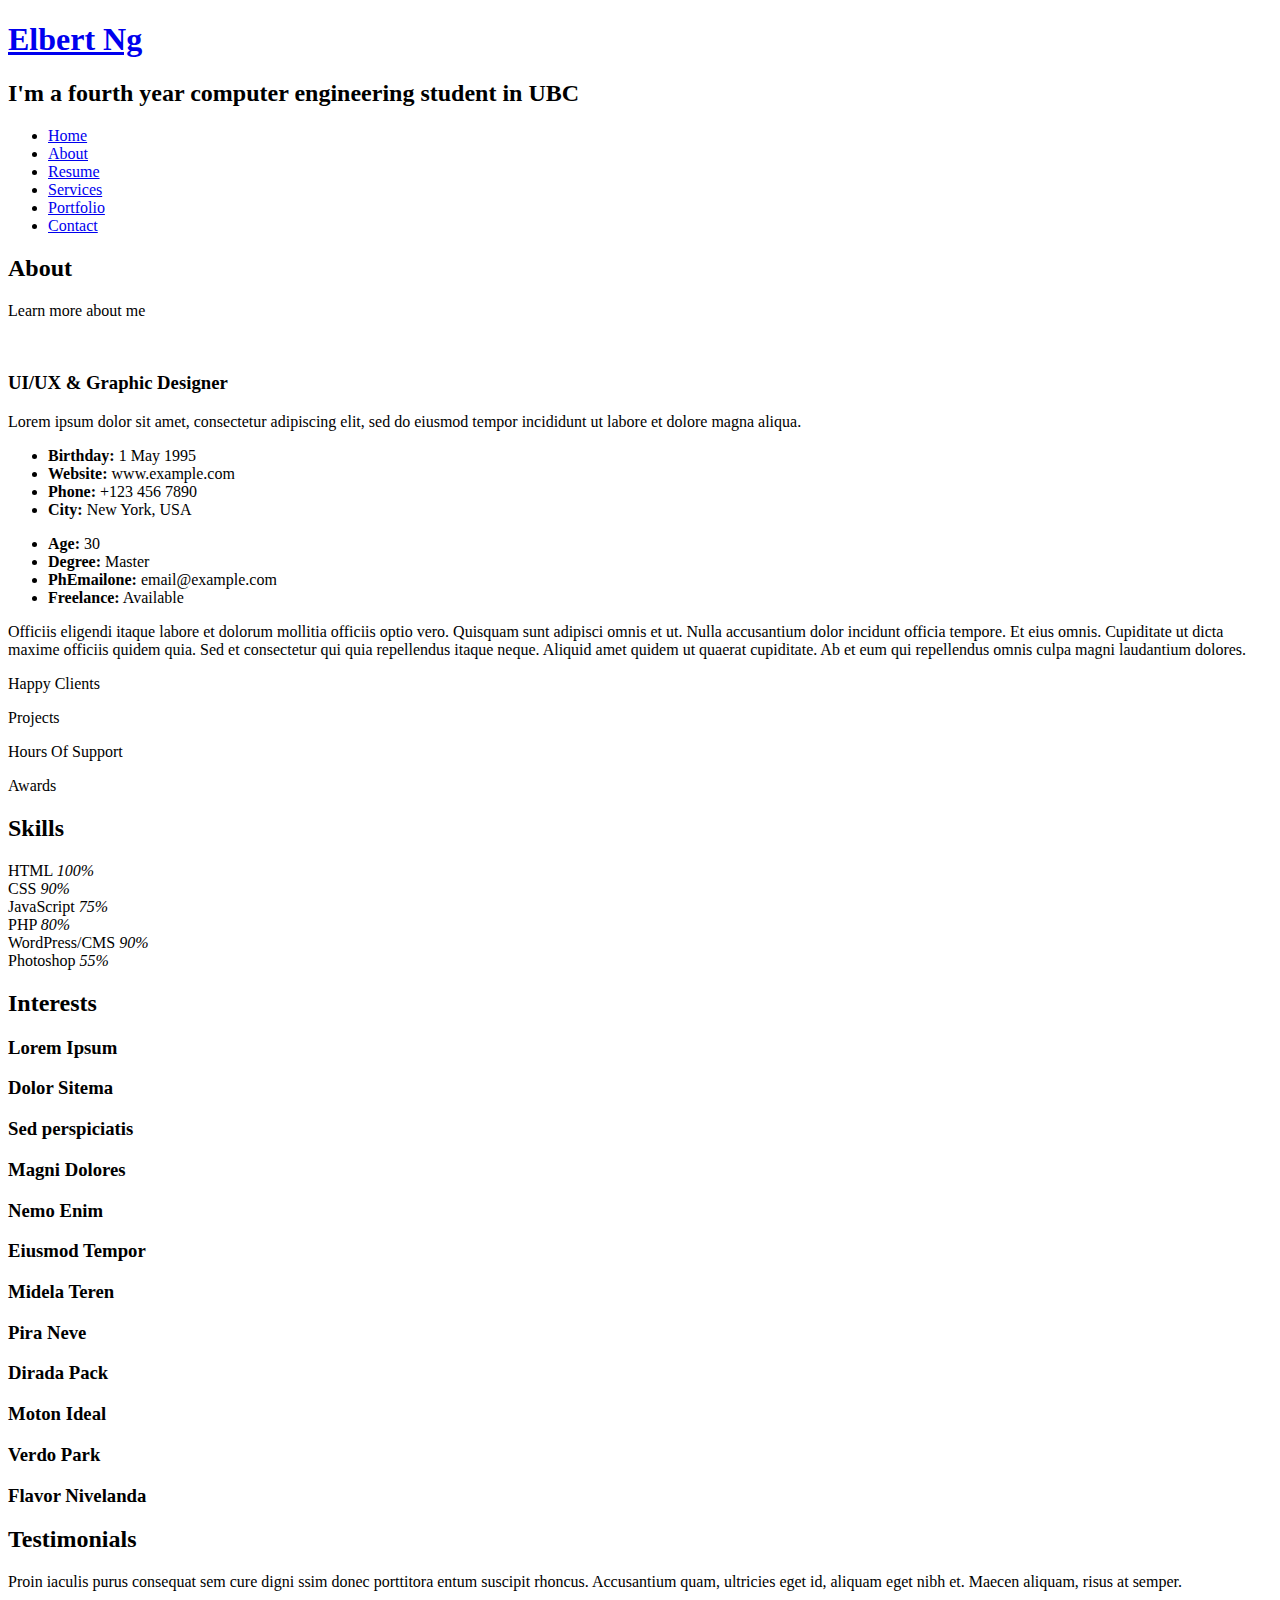
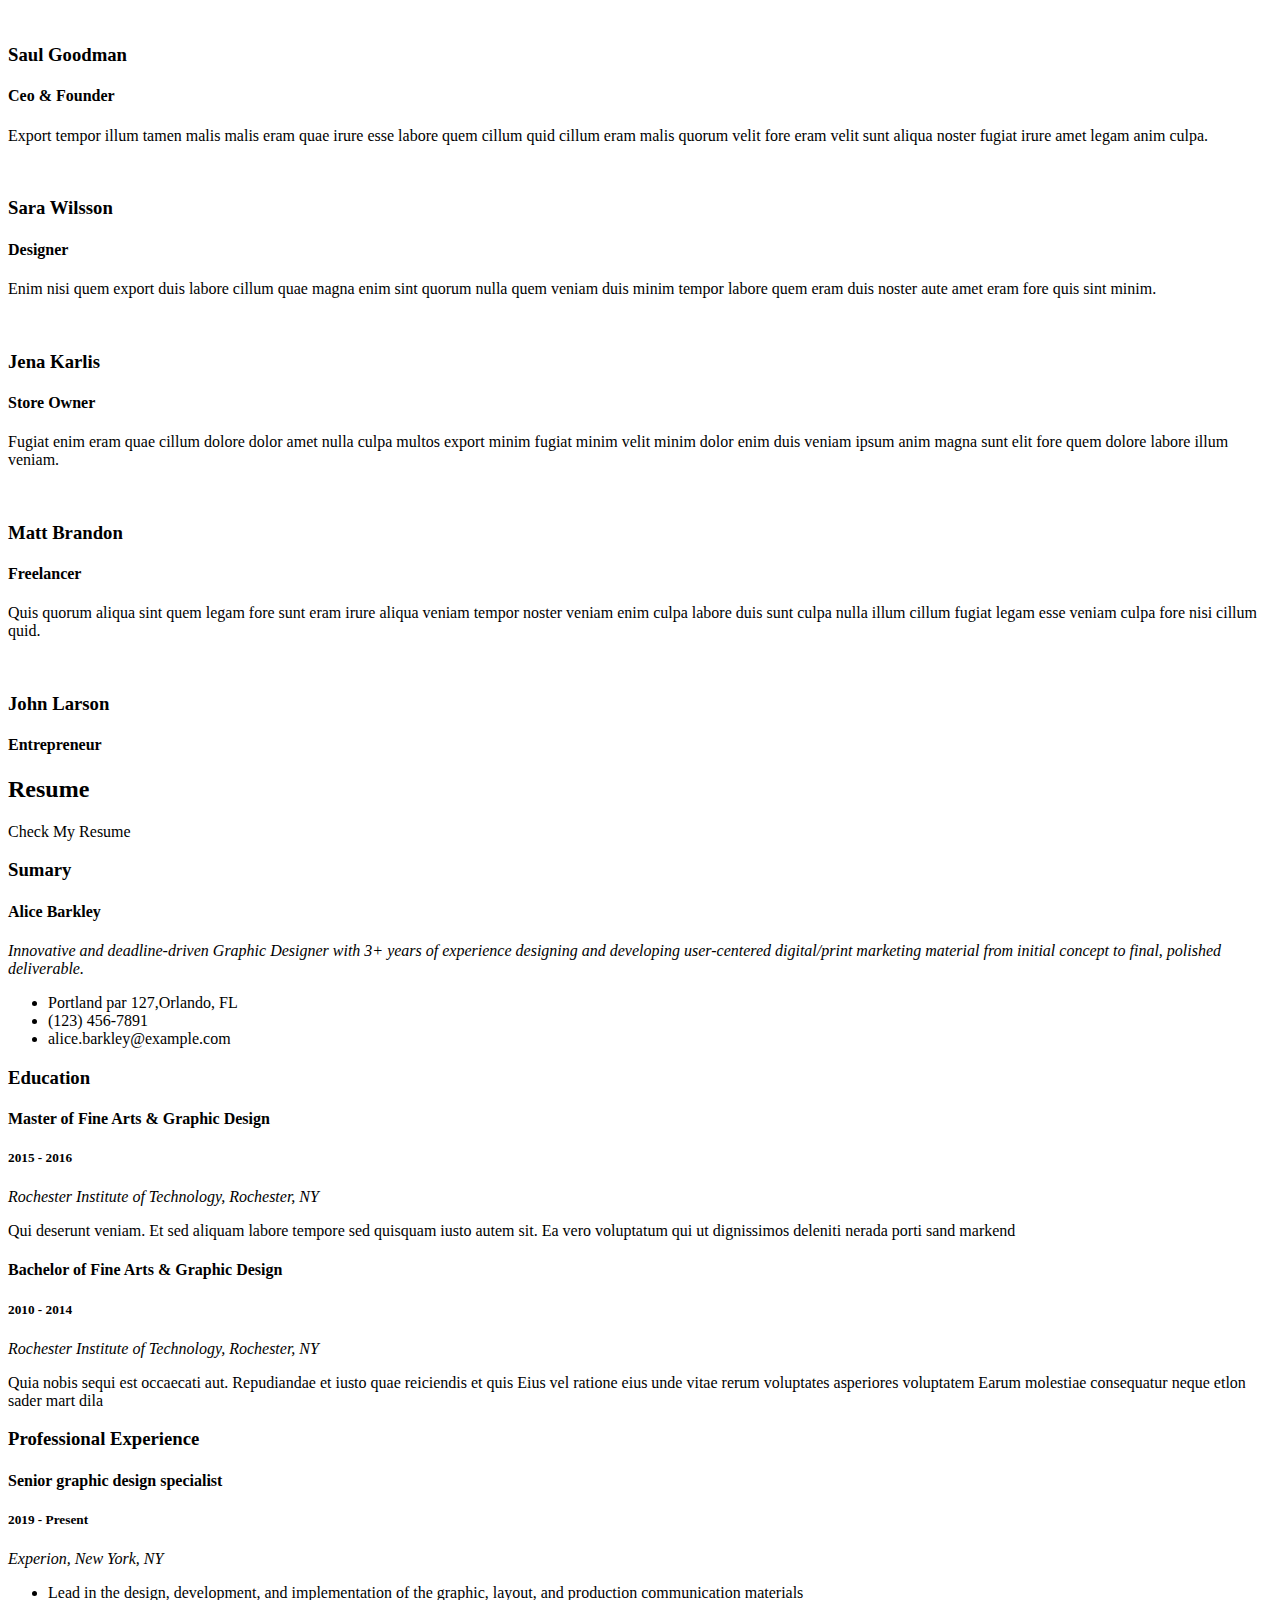
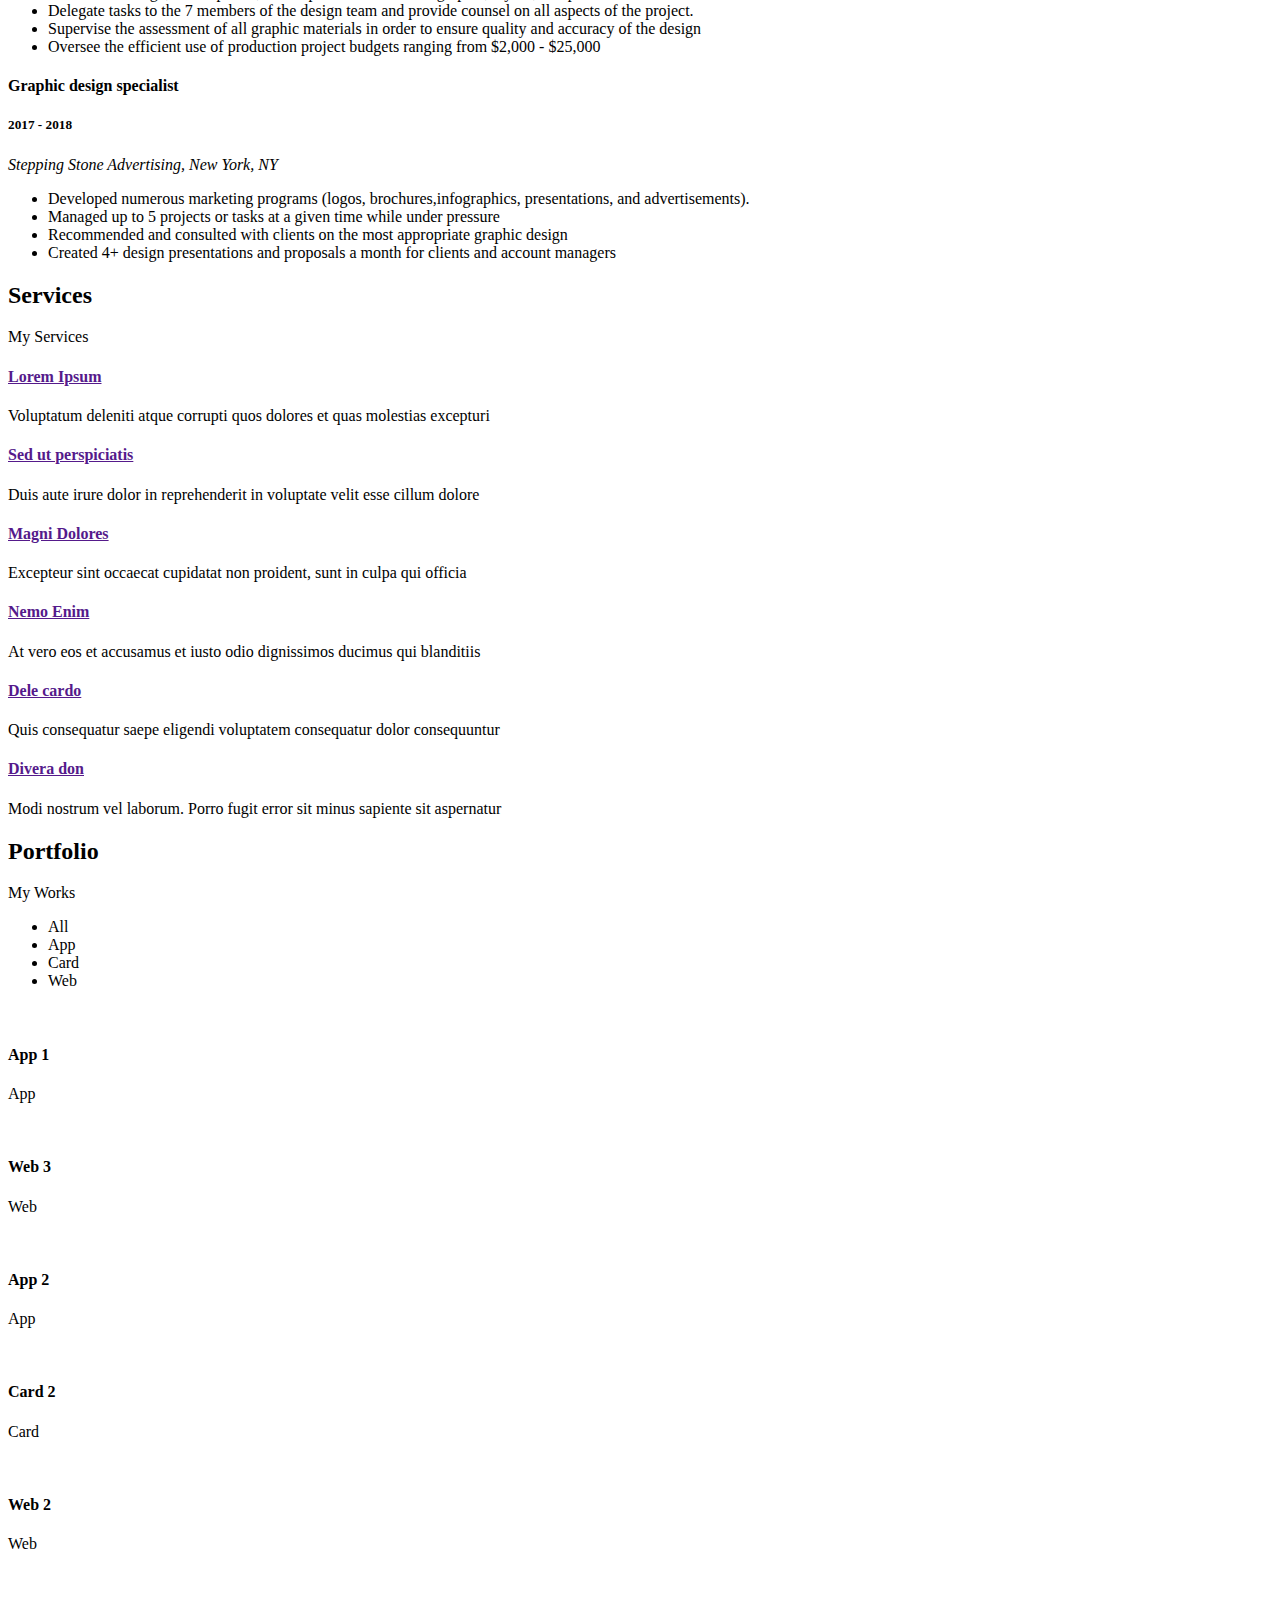
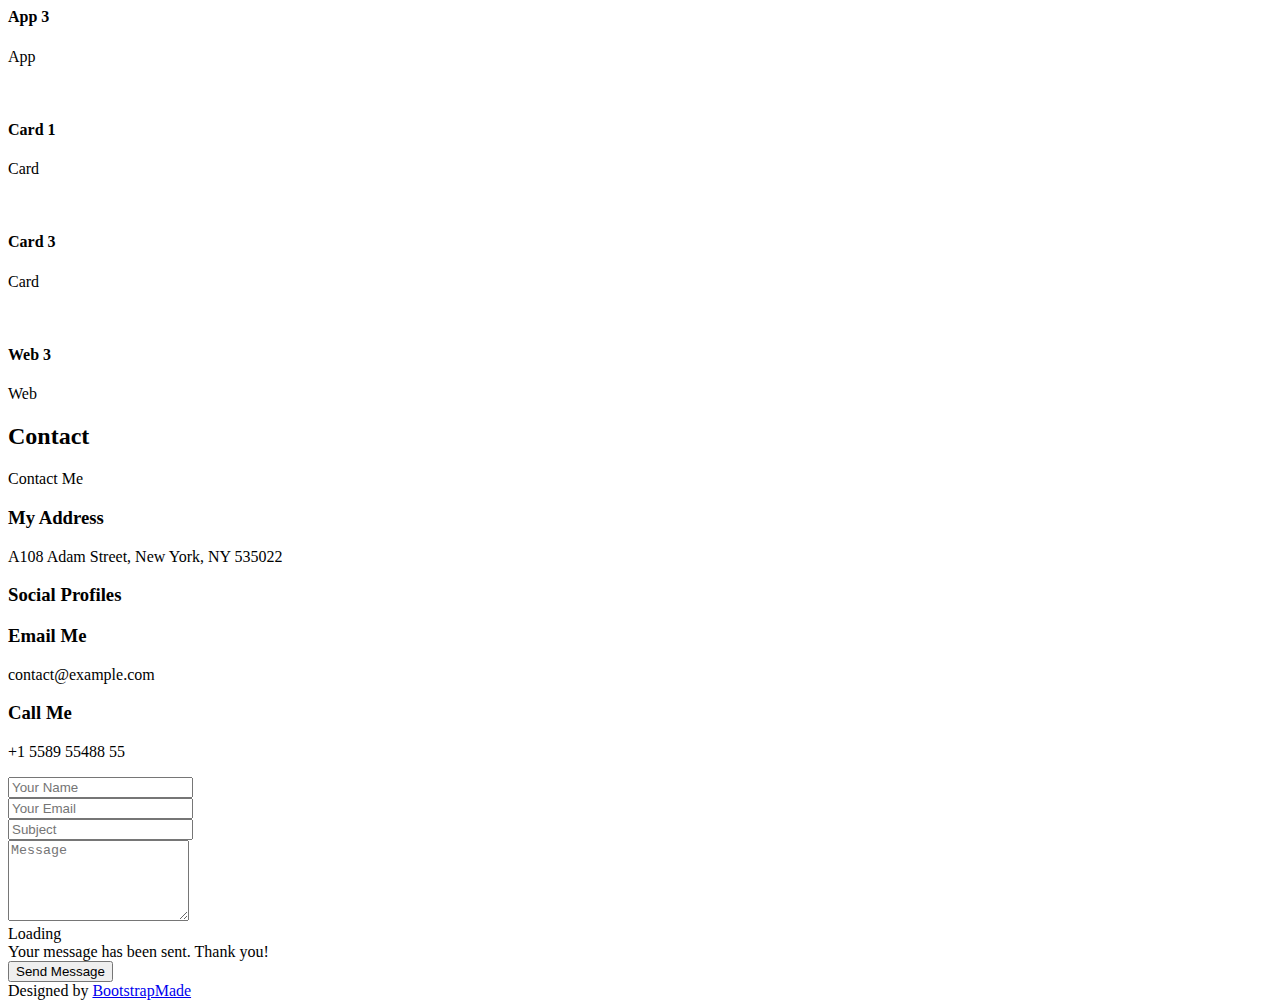
==== Personal/index.html @ 242219f4 "initialize" ====
<!DOCTYPE html>
<html lang="en">

<head>
  <meta charset="utf-8">
  <meta content="width=device-width, initial-scale=1.0" name="viewport">

  <title>Personal Bootstrap Template</title>
  <meta content="" name="description">
  <meta content="" name="keywords">

  <!-- Favicons -->
  <link href="assets/img/favicon.png" rel="icon">
  <link href="assets/img/apple-touch-icon.png" rel="apple-touch-icon">

  <!-- Google Fonts -->
  <link href="https://fonts.googleapis.com/css?family=Open+Sans:300,300i,400,400i,600,600i,700,700i|Raleway:300,300i,400,400i,500,500i,600,600i,700,700i|Poppins:300,300i,400,400i,500,500i,600,600i,700,700i" rel="stylesheet">

  <!-- Vendor CSS Files -->
  <link href="assets/vendor/bootstrap/css/bootstrap.min.css" rel="stylesheet">
  <link href="assets/vendor/bootstrap-icons/bootstrap-icons.css" rel="stylesheet">
  <link href="assets/vendor/boxicons/css/boxicons.min.css" rel="stylesheet">
  <link href="assets/vendor/glightbox/css/glightbox.min.css" rel="stylesheet">
  <link href="assets/vendor/remixicon/remixicon.css" rel="stylesheet">
  <link href="assets/vendor/swiper/swiper-bundle.min.css" rel="stylesheet">

  <!-- Template Main CSS File -->
  <link href="assets/css/style.css" rel="stylesheet">

  <!-- =======================================================
  * Template Name: Personal - v4.9.0
  * Template URL: https://bootstrapmade.com/personal-free-resume-bootstrap-template/
  * Author: BootstrapMade.com
  * License: https://bootstrapmade.com/license/
  ======================================================== -->
</head>

<body>

  <!-- ======= Header ======= -->
  <header id="header">
    <div class="container">

      <h1><a href="index.html">Elbert Ng</a></h1>
      <!-- Uncomment below if you prefer to use an image logo -->
      <!-- <a href="index.html" class="mr-auto"><img src="assets/img/logo.png" alt="" class="img-fluid"></a> -->
      <h2>I'm a fourth year <span>computer engineering</span> student in UBC</h2>

      <nav id="navbar" class="navbar">
        <ul>
          <li><a class="nav-link active" href="#header">Home</a></li>
          <li><a class="nav-link" href="#about">About</a></li>
          <li><a class="nav-link" href="#resume">Resume</a></li>
          <li><a class="nav-link" href="#services">Services</a></li>
          <li><a class="nav-link" href="#portfolio">Portfolio</a></li>
          <li><a class="nav-link" href="#contact">Contact</a></li>
        </ul>
        <i class="bi bi-list mobile-nav-toggle"></i>
      </nav><!-- .navbar -->

      <div class="social-links">
        <a href="#" class="twitter"><i class="bi bi-twitter"></i></a>
        <a href="#" class="facebook"><i class="bi bi-facebook"></i></a>
        <a href="#" class="instagram"><i class="bi bi-instagram"></i></a>
        <a href="#" class="linkedin"><i class="bi bi-linkedin"></i></a>
      </div>

    </div>
  </header><!-- End Header -->

  <!-- ======= About Section ======= -->
  <section id="about" class="about">

    <!-- ======= About Me ======= -->
    <div class="about-me container">

      <div class="section-title">
        <h2>About</h2>
        <p>Learn more about me</p>
      </div>

      <div class="row">
        <div class="col-lg-4" data-aos="fade-right">
          <img src="assets/img/me.jpg" class="img-fluid" alt="">
        </div>
        <div class="col-lg-8 pt-4 pt-lg-0 content" data-aos="fade-left">
          <h3>UI/UX &amp; Graphic Designer</h3>
          <p class="fst-italic">
            Lorem ipsum dolor sit amet, consectetur adipiscing elit, sed do eiusmod tempor incididunt ut labore et dolore
            magna aliqua.
          </p>
          <div class="row">
            <div class="col-lg-6">
              <ul>
                <li><i class="bi bi-chevron-right"></i> <strong>Birthday:</strong> <span>1 May 1995</span></li>
                <li><i class="bi bi-chevron-right"></i> <strong>Website:</strong> <span>www.example.com</span></li>
                <li><i class="bi bi-chevron-right"></i> <strong>Phone:</strong> <span>+123 456 7890</span></li>
                <li><i class="bi bi-chevron-right"></i> <strong>City:</strong> <span>New York, USA</span></li>
              </ul>
            </div>
            <div class="col-lg-6">
              <ul>
                <li><i class="bi bi-chevron-right"></i> <strong>Age:</strong> <span>30</span></li>
                <li><i class="bi bi-chevron-right"></i> <strong>Degree:</strong> <span>Master</span></li>
                <li><i class="bi bi-chevron-right"></i> <strong>PhEmailone:</strong> <span>email@example.com</span></li>
                <li><i class="bi bi-chevron-right"></i> <strong>Freelance:</strong> <span>Available</span></li>
              </ul>
            </div>
          </div>
          <p>
            Officiis eligendi itaque labore et dolorum mollitia officiis optio vero. Quisquam sunt adipisci omnis et ut. Nulla accusantium dolor incidunt officia tempore. Et eius omnis.
            Cupiditate ut dicta maxime officiis quidem quia. Sed et consectetur qui quia repellendus itaque neque. Aliquid amet quidem ut quaerat cupiditate. Ab et eum qui repellendus omnis culpa magni laudantium dolores.
          </p>
        </div>
      </div>

    </div><!-- End About Me -->

    <!-- ======= Counts ======= -->
    <div class="counts container">

      <div class="row">

        <div class="col-lg-3 col-md-6">
          <div class="count-box">
            <i class="bi bi-emoji-smile"></i>
            <span data-purecounter-start="0" data-purecounter-end="232" data-purecounter-duration="1" class="purecounter"></span>
            <p>Happy Clients</p>
          </div>
        </div>

        <div class="col-lg-3 col-md-6 mt-5 mt-md-0">
          <div class="count-box">
            <i class="bi bi-journal-richtext"></i>
            <span data-purecounter-start="0" data-purecounter-end="521" data-purecounter-duration="1" class="purecounter"></span>
            <p>Projects</p>
          </div>
        </div>

        <div class="col-lg-3 col-md-6 mt-5 mt-lg-0">
          <div class="count-box">
            <i class="bi bi-headset"></i>
            <span data-purecounter-start="0" data-purecounter-end="1463" data-purecounter-duration="1" class="purecounter"></span>
            <p>Hours Of Support</p>
          </div>
        </div>

        <div class="col-lg-3 col-md-6 mt-5 mt-lg-0">
          <div class="count-box">
            <i class="bi bi-award"></i>
            <span data-purecounter-start="0" data-purecounter-end="24" data-purecounter-duration="1" class="purecounter"></span>
            <p>Awards</p>
          </div>
        </div>

      </div>

    </div><!-- End Counts -->

    <!-- ======= Skills  ======= -->
    <div class="skills container">

      <div class="section-title">
        <h2>Skills</h2>
      </div>

      <div class="row skills-content">

        <div class="col-lg-6">

          <div class="progress">
            <span class="skill">HTML <i class="val">100%</i></span>
            <div class="progress-bar-wrap">
              <div class="progress-bar" role="progressbar" aria-valuenow="100" aria-valuemin="0" aria-valuemax="100"></div>
            </div>
          </div>

          <div class="progress">
            <span class="skill">CSS <i class="val">90%</i></span>
            <div class="progress-bar-wrap">
              <div class="progress-bar" role="progressbar" aria-valuenow="90" aria-valuemin="0" aria-valuemax="100"></div>
            </div>
          </div>

          <div class="progress">
            <span class="skill">JavaScript <i class="val">75%</i></span>
            <div class="progress-bar-wrap">
              <div class="progress-bar" role="progressbar" aria-valuenow="75" aria-valuemin="0" aria-valuemax="100"></div>
            </div>
          </div>

        </div>

        <div class="col-lg-6">

          <div class="progress">
            <span class="skill">PHP <i class="val">80%</i></span>
            <div class="progress-bar-wrap">
              <div class="progress-bar" role="progressbar" aria-valuenow="80" aria-valuemin="0" aria-valuemax="100"></div>
            </div>
          </div>

          <div class="progress">
            <span class="skill">WordPress/CMS <i class="val">90%</i></span>
            <div class="progress-bar-wrap">
              <div class="progress-bar" role="progressbar" aria-valuenow="90" aria-valuemin="0" aria-valuemax="100"></div>
            </div>
          </div>

          <div class="progress">
            <span class="skill">Photoshop <i class="val">55%</i></span>
            <div class="progress-bar-wrap">
              <div class="progress-bar" role="progressbar" aria-valuenow="55" aria-valuemin="0" aria-valuemax="100"></div>
            </div>
          </div>

        </div>

      </div>

    </div><!-- End Skills -->

    <!-- ======= Interests ======= -->
    <div class="interests container">

      <div class="section-title">
        <h2>Interests</h2>
      </div>

      <div class="row">
        <div class="col-lg-3 col-md-4">
          <div class="icon-box">
            <i class="ri-store-line" style="color: #ffbb2c;"></i>
            <h3>Lorem Ipsum</h3>
          </div>
        </div>
        <div class="col-lg-3 col-md-4 mt-4 mt-md-0">
          <div class="icon-box">
            <i class="ri-bar-chart-box-line" style="color: #5578ff;"></i>
            <h3>Dolor Sitema</h3>
          </div>
        </div>
        <div class="col-lg-3 col-md-4 mt-4 mt-md-0">
          <div class="icon-box">
            <i class="ri-calendar-todo-line" style="color: #e80368;"></i>
            <h3>Sed perspiciatis</h3>
          </div>
        </div>
        <div class="col-lg-3 col-md-4 mt-4 mt-lg-0">
          <div class="icon-box">
            <i class="ri-paint-brush-line" style="color: #e361ff;"></i>
            <h3>Magni Dolores</h3>
          </div>
        </div>
        <div class="col-lg-3 col-md-4 mt-4">
          <div class="icon-box">
            <i class="ri-database-2-line" style="color: #47aeff;"></i>
            <h3>Nemo Enim</h3>
          </div>
        </div>
        <div class="col-lg-3 col-md-4 mt-4">
          <div class="icon-box">
            <i class="ri-gradienter-line" style="color: #ffa76e;"></i>
            <h3>Eiusmod Tempor</h3>
          </div>
        </div>
        <div class="col-lg-3 col-md-4 mt-4">
          <div class="icon-box">
            <i class="ri-file-list-3-line" style="color: #11dbcf;"></i>
            <h3>Midela Teren</h3>
          </div>
        </div>
        <div class="col-lg-3 col-md-4 mt-4">
          <div class="icon-box">
            <i class="ri-price-tag-2-line" style="color: #4233ff;"></i>
            <h3>Pira Neve</h3>
          </div>
        </div>
        <div class="col-lg-3 col-md-4 mt-4">
          <div class="icon-box">
            <i class="ri-anchor-line" style="color: #b2904f;"></i>
            <h3>Dirada Pack</h3>
          </div>
        </div>
        <div class="col-lg-3 col-md-4 mt-4">
          <div class="icon-box">
            <i class="ri-disc-line" style="color: #b20969;"></i>
            <h3>Moton Ideal</h3>
          </div>
        </div>
        <div class="col-lg-3 col-md-4 mt-4">
          <div class="icon-box">
            <i class="ri-base-station-line" style="color: #ff5828;"></i>
            <h3>Verdo Park</h3>
          </div>
        </div>
        <div class="col-lg-3 col-md-4 mt-4">
          <div class="icon-box">
            <i class="ri-fingerprint-line" style="color: #29cc61;"></i>
            <h3>Flavor Nivelanda</h3>
          </div>
        </div>
      </div>

    </div><!-- End Interests -->

    <!-- ======= Testimonials ======= -->
    <div class="testimonials container">

      <div class="section-title">
        <h2>Testimonials</h2>
      </div>

      <div class="testimonials-slider swiper" data-aos="fade-up" data-aos-delay="100">
        <div class="swiper-wrapper">

          <div class="swiper-slide">
            <div class="testimonial-item">
              <p>
                <i class="bx bxs-quote-alt-left quote-icon-left"></i>
                Proin iaculis purus consequat sem cure digni ssim donec porttitora entum suscipit rhoncus. Accusantium quam, ultricies eget id, aliquam eget nibh et. Maecen aliquam, risus at semper.
                <i class="bx bxs-quote-alt-right quote-icon-right"></i>
              </p>
              <img src="assets/img/testimonials/testimonials-1.jpg" class="testimonial-img" alt="">
              <h3>Saul Goodman</h3>
              <h4>Ceo &amp; Founder</h4>
            </div>
          </div><!-- End testimonial item -->

          <div class="swiper-slide">
            <div class="testimonial-item">
              <p>
                <i class="bx bxs-quote-alt-left quote-icon-left"></i>
                Export tempor illum tamen malis malis eram quae irure esse labore quem cillum quid cillum eram malis quorum velit fore eram velit sunt aliqua noster fugiat irure amet legam anim culpa.
                <i class="bx bxs-quote-alt-right quote-icon-right"></i>
              </p>
              <img src="assets/img/testimonials/testimonials-2.jpg" class="testimonial-img" alt="">
              <h3>Sara Wilsson</h3>
              <h4>Designer</h4>
            </div>
          </div><!-- End testimonial item -->

          <div class="swiper-slide">
            <div class="testimonial-item">
              <p>
                <i class="bx bxs-quote-alt-left quote-icon-left"></i>
                Enim nisi quem export duis labore cillum quae magna enim sint quorum nulla quem veniam duis minim tempor labore quem eram duis noster aute amet eram fore quis sint minim.
                <i class="bx bxs-quote-alt-right quote-icon-right"></i>
              </p>
              <img src="assets/img/testimonials/testimonials-3.jpg" class="testimonial-img" alt="">
              <h3>Jena Karlis</h3>
              <h4>Store Owner</h4>
            </div>
          </div><!-- End testimonial item -->

          <div class="swiper-slide">
            <div class="testimonial-item">
              <p>
                <i class="bx bxs-quote-alt-left quote-icon-left"></i>
                Fugiat enim eram quae cillum dolore dolor amet nulla culpa multos export minim fugiat minim velit minim dolor enim duis veniam ipsum anim magna sunt elit fore quem dolore labore illum veniam.
                <i class="bx bxs-quote-alt-right quote-icon-right"></i>
              </p>
              <img src="assets/img/testimonials/testimonials-4.jpg" class="testimonial-img" alt="">
              <h3>Matt Brandon</h3>
              <h4>Freelancer</h4>
            </div>
          </div><!-- End testimonial item -->

          <div class="swiper-slide">
            <div class="testimonial-item">
              <p>
                <i class="bx bxs-quote-alt-left quote-icon-left"></i>
                Quis quorum aliqua sint quem legam fore sunt eram irure aliqua veniam tempor noster veniam enim culpa labore duis sunt culpa nulla illum cillum fugiat legam esse veniam culpa fore nisi cillum quid.
                <i class="bx bxs-quote-alt-right quote-icon-right"></i>
              </p>
              <img src="assets/img/testimonials/testimonials-5.jpg" class="testimonial-img" alt="">
              <h3>John Larson</h3>
              <h4>Entrepreneur</h4>
            </div>
          </div><!-- End testimonial item -->

        </div>
        <div class="swiper-pagination"></div>
      </div>

      <div class="owl-carousel testimonials-carousel">

      </div>

    </div><!-- End Testimonials  -->

  </section><!-- End About Section -->

  <!-- ======= Resume Section ======= -->
  <section id="resume" class="resume">
    <div class="container">

      <div class="section-title">
        <h2>Resume</h2>
        <p>Check My Resume</p>
      </div>

      <div class="row">
        <div class="col-lg-6">
          <h3 class="resume-title">Sumary</h3>
          <div class="resume-item pb-0">
            <h4>Alice Barkley</h4>
            <p><em>Innovative and deadline-driven Graphic Designer with 3+ years of experience designing and developing user-centered digital/print marketing material from initial concept to final, polished deliverable.</em></p>
            <p>
            <ul>
              <li>Portland par 127,Orlando, FL</li>
              <li>(123) 456-7891</li>
              <li>alice.barkley@example.com</li>
            </ul>
            </p>
          </div>

          <h3 class="resume-title">Education</h3>
          <div class="resume-item">
            <h4>Master of Fine Arts &amp; Graphic Design</h4>
            <h5>2015 - 2016</h5>
            <p><em>Rochester Institute of Technology, Rochester, NY</em></p>
            <p>Qui deserunt veniam. Et sed aliquam labore tempore sed quisquam iusto autem sit. Ea vero voluptatum qui ut dignissimos deleniti nerada porti sand markend</p>
          </div>
          <div class="resume-item">
            <h4>Bachelor of Fine Arts &amp; Graphic Design</h4>
            <h5>2010 - 2014</h5>
            <p><em>Rochester Institute of Technology, Rochester, NY</em></p>
            <p>Quia nobis sequi est occaecati aut. Repudiandae et iusto quae reiciendis et quis Eius vel ratione eius unde vitae rerum voluptates asperiores voluptatem Earum molestiae consequatur neque etlon sader mart dila</p>
          </div>
        </div>
        <div class="col-lg-6">
          <h3 class="resume-title">Professional Experience</h3>
          <div class="resume-item">
            <h4>Senior graphic design specialist</h4>
            <h5>2019 - Present</h5>
            <p><em>Experion, New York, NY </em></p>
            <p>
            <ul>
              <li>Lead in the design, development, and implementation of the graphic, layout, and production communication materials</li>
              <li>Delegate tasks to the 7 members of the design team and provide counsel on all aspects of the project. </li>
              <li>Supervise the assessment of all graphic materials in order to ensure quality and accuracy of the design</li>
              <li>Oversee the efficient use of production project budgets ranging from $2,000 - $25,000</li>
            </ul>
            </p>
          </div>
          <div class="resume-item">
            <h4>Graphic design specialist</h4>
            <h5>2017 - 2018</h5>
            <p><em>Stepping Stone Advertising, New York, NY</em></p>
            <p>
            <ul>
              <li>Developed numerous marketing programs (logos, brochures,infographics, presentations, and advertisements).</li>
              <li>Managed up to 5 projects or tasks at a given time while under pressure</li>
              <li>Recommended and consulted with clients on the most appropriate graphic design</li>
              <li>Created 4+ design presentations and proposals a month for clients and account managers</li>
            </ul>
            </p>
          </div>
        </div>
      </div>

    </div>
  </section><!-- End Resume Section -->

  <!-- ======= Services Section ======= -->
  <section id="services" class="services">
    <div class="container">

      <div class="section-title">
        <h2>Services</h2>
        <p>My Services</p>
      </div>

      <div class="row">
        <div class="col-lg-4 col-md-6 d-flex align-items-stretch">
          <div class="icon-box">
            <div class="icon"><i class="bx bxl-dribbble"></i></div>
            <h4><a href="">Lorem Ipsum</a></h4>
            <p>Voluptatum deleniti atque corrupti quos dolores et quas molestias excepturi</p>
          </div>
        </div>

        <div class="col-lg-4 col-md-6 d-flex align-items-stretch mt-4 mt-md-0">
          <div class="icon-box">
            <div class="icon"><i class="bx bx-file"></i></div>
            <h4><a href="">Sed ut perspiciatis</a></h4>
            <p>Duis aute irure dolor in reprehenderit in voluptate velit esse cillum dolore</p>
          </div>
        </div>

        <div class="col-lg-4 col-md-6 d-flex align-items-stretch mt-4 mt-lg-0">
          <div class="icon-box">
            <div class="icon"><i class="bx bx-tachometer"></i></div>
            <h4><a href="">Magni Dolores</a></h4>
            <p>Excepteur sint occaecat cupidatat non proident, sunt in culpa qui officia</p>
          </div>
        </div>

        <div class="col-lg-4 col-md-6 d-flex align-items-stretch mt-4">
          <div class="icon-box">
            <div class="icon"><i class="bx bx-world"></i></div>
            <h4><a href="">Nemo Enim</a></h4>
            <p>At vero eos et accusamus et iusto odio dignissimos ducimus qui blanditiis</p>
          </div>
        </div>

        <div class="col-lg-4 col-md-6 d-flex align-items-stretch mt-4">
          <div class="icon-box">
            <div class="icon"><i class="bx bx-slideshow"></i></div>
            <h4><a href="">Dele cardo</a></h4>
            <p>Quis consequatur saepe eligendi voluptatem consequatur dolor consequuntur</p>
          </div>
        </div>

        <div class="col-lg-4 col-md-6 d-flex align-items-stretch mt-4">
          <div class="icon-box">
            <div class="icon"><i class="bx bx-arch"></i></div>
            <h4><a href="">Divera don</a></h4>
            <p>Modi nostrum vel laborum. Porro fugit error sit minus sapiente sit aspernatur</p>
          </div>
        </div>

      </div>

    </div>
  </section><!-- End Services Section -->

  <!-- ======= Portfolio Section ======= -->
  <section id="portfolio" class="portfolio">
    <div class="container">

      <div class="section-title">
        <h2>Portfolio</h2>
        <p>My Works</p>
      </div>

      <div class="row">
        <div class="col-lg-12 d-flex justify-content-center">
          <ul id="portfolio-flters">
            <li data-filter="*" class="filter-active">All</li>
            <li data-filter=".filter-app">App</li>
            <li data-filter=".filter-card">Card</li>
            <li data-filter=".filter-web">Web</li>
          </ul>
        </div>
      </div>

      <div class="row portfolio-container">

        <div class="col-lg-4 col-md-6 portfolio-item filter-app">
          <div class="portfolio-wrap">
            <img src="assets/img/portfolio/portfolio-1.jpg" class="img-fluid" alt="">
            <div class="portfolio-info">
              <h4>App 1</h4>
              <p>App</p>
              <div class="portfolio-links">
                <a href="assets/img/portfolio/portfolio-1.jpg" data-gallery="portfolioGallery" class="portfolio-lightbox" title="App 1"><i class="bx bx-plus"></i></a>
                <a href="portfolio-details.html" data-gallery="portfolioDetailsGallery" data-glightbox="type: external" class="portfolio-details-lightbox" title="Portfolio Details"><i class="bx bx-link"></i></a>
              </div>
            </div>
          </div>
        </div>

        <div class="col-lg-4 col-md-6 portfolio-item filter-web">
          <div class="portfolio-wrap">
            <img src="assets/img/portfolio/portfolio-2.jpg" class="img-fluid" alt="">
            <div class="portfolio-info">
              <h4>Web 3</h4>
              <p>Web</p>
              <div class="portfolio-links">
                <a href="assets/img/portfolio/portfolio-2.jpg" data-gallery="portfolioGallery" class="portfolio-lightbox" title="Web 3"><i class="bx bx-plus"></i></a>
                <a href="portfolio-details.html" data-gallery="portfolioDetailsGallery" data-glightbox="type: external" class="portfolio-details-lightbox" title="Portfolio Details"><i class="bx bx-link"></i></a>
              </div>
            </div>
          </div>
        </div>

        <div class="col-lg-4 col-md-6 portfolio-item filter-app">
          <div class="portfolio-wrap">
            <img src="assets/img/portfolio/portfolio-3.jpg" class="img-fluid" alt="">
            <div class="portfolio-info">
              <h4>App 2</h4>
              <p>App</p>
              <div class="portfolio-links">
                <a href="assets/img/portfolio/portfolio-3.jpg" data-gallery="portfolioGallery" class="portfolio-lightbox" title="App 2"><i class="bx bx-plus"></i></a>
                <a href="portfolio-details.html" data-gallery="portfolioDetailsGallery" data-glightbox="type: external" class="portfolio-details-lightbox" title="Portfolio Details"><i class="bx bx-link"></i></a>
              </div>
            </div>
          </div>
        </div>

        <div class="col-lg-4 col-md-6 portfolio-item filter-card">
          <div class="portfolio-wrap">
            <img src="assets/img/portfolio/portfolio-4.jpg" class="img-fluid" alt="">
            <div class="portfolio-info">
              <h4>Card 2</h4>
              <p>Card</p>
              <div class="portfolio-links">
                <a href="assets/img/portfolio/portfolio-4.jpg" data-gallery="portfolioGallery" class="portfolio-lightbox" title="Card 2"><i class="bx bx-plus"></i></a>
                <a href="portfolio-details.html" data-gallery="portfolioDetailsGallery" data-glightbox="type: external" class="portfolio-details-lightbox" title="Portfolio Details"><i class="bx bx-link"></i></a>
              </div>
            </div>
          </div>
        </div>

        <div class="col-lg-4 col-md-6 portfolio-item filter-web">
          <div class="portfolio-wrap">
            <img src="assets/img/portfolio/portfolio-5.jpg" class="img-fluid" alt="">
            <div class="portfolio-info">
              <h4>Web 2</h4>
              <p>Web</p>
              <div class="portfolio-links">
                <a href="assets/img/portfolio/portfolio-5.jpg" data-gallery="portfolioGallery" class="portfolio-lightbox" title="Web 2"><i class="bx bx-plus"></i></a>
                <a href="portfolio-details.html" data-gallery="portfolioDetailsGallery" data-glightbox="type: external" class="portfolio-details-lightbox" title="Portfolio Details"><i class="bx bx-link"></i></a>
              </div>
            </div>
          </div>
        </div>

        <div class="col-lg-4 col-md-6 portfolio-item filter-app">
          <div class="portfolio-wrap">
            <img src="assets/img/portfolio/portfolio-6.jpg" class="img-fluid" alt="">
            <div class="portfolio-info">
              <h4>App 3</h4>
              <p>App</p>
              <div class="portfolio-links">
                <a href="assets/img/portfolio/portfolio-6.jpg" data-gallery="portfolioGallery" class="portfolio-lightbox" title="App 3"><i class="bx bx-plus"></i></a>
                <a href="portfolio-details.html" data-gallery="portfolioDetailsGallery" data-glightbox="type: external" class="portfolio-details-lightbox" title="Portfolio Details"><i class="bx bx-link"></i></a>
              </div>
            </div>
          </div>
        </div>

        <div class="col-lg-4 col-md-6 portfolio-item filter-card">
          <div class="portfolio-wrap">
            <img src="assets/img/portfolio/portfolio-7.jpg" class="img-fluid" alt="">
            <div class="portfolio-info">
              <h4>Card 1</h4>
              <p>Card</p>
              <div class="portfolio-links">
                <a href="assets/img/portfolio/portfolio-7.jpg" data-gallery="portfolioGallery" class="portfolio-lightbox" title="Card 1"><i class="bx bx-plus"></i></a>
                <a href="portfolio-details.html" data-gallery="portfolioDetailsGallery" data-glightbox="type: external" class="portfolio-details-lightbox" title="Portfolio Details"><i class="bx bx-link"></i></a>
              </div>
            </div>
          </div>
        </div>

        <div class="col-lg-4 col-md-6 portfolio-item filter-card">
          <div class="portfolio-wrap">
            <img src="assets/img/portfolio/portfolio-8.jpg" class="img-fluid" alt="">
            <div class="portfolio-info">
              <h4>Card 3</h4>
              <p>Card</p>
              <div class="portfolio-links">
                <a href="assets/img/portfolio/portfolio-8.jpg" data-gallery="portfolioGallery" class="portfolio-lightbox" title="Card 3"><i class="bx bx-plus"></i></a>
                <a href="portfolio-details.html" data-gallery="portfolioDetailsGallery" data-glightbox="type: external" class="portfolio-details-lightbox" title="Portfolio Details"><i class="bx bx-link"></i></a>
              </div>
            </div>
          </div>
        </div>

        <div class="col-lg-4 col-md-6 portfolio-item filter-web">
          <div class="portfolio-wrap">
            <img src="assets/img/portfolio/portfolio-9.jpg" class="img-fluid" alt="">
            <div class="portfolio-info">
              <h4>Web 3</h4>
              <p>Web</p>
              <div class="portfolio-links">
                <a href="assets/img/portfolio/portfolio-9.jpg" data-gallery="portfolioGallery" class="portfolio-lightbox" title="Web 3"><i class="bx bx-plus"></i></a>
                <a href="portfolio-details.html" data-gallery="portfolioDetailsGallery" data-glightbox="type: external" class="portfolio-details-lightbox" title="Portfolio Details"><i class="bx bx-link"></i></a>
              </div>
            </div>
          </div>
        </div>

      </div>

    </div>
  </section><!-- End Portfolio Section -->

  <!-- ======= Contact Section ======= -->
  <section id="contact" class="contact">
    <div class="container">

      <div class="section-title">
        <h2>Contact</h2>
        <p>Contact Me</p>
      </div>

      <div class="row mt-2">

        <div class="col-md-6 d-flex align-items-stretch">
          <div class="info-box">
            <i class="bx bx-map"></i>
            <h3>My Address</h3>
            <p>A108 Adam Street, New York, NY 535022</p>
          </div>
        </div>

        <div class="col-md-6 mt-4 mt-md-0 d-flex align-items-stretch">
          <div class="info-box">
            <i class="bx bx-share-alt"></i>
            <h3>Social Profiles</h3>
            <div class="social-links">
              <a href="#" class="twitter"><i class="bi bi-twitter"></i></a>
              <a href="#" class="facebook"><i class="bi bi-facebook"></i></a>
              <a href="#" class="instagram"><i class="bi bi-instagram"></i></a>
              <a href="#" class="google-plus"><i class="bi bi-skype"></i></a>
              <a href="#" class="linkedin"><i class="bi bi-linkedin"></i></a>
            </div>
          </div>
        </div>

        <div class="col-md-6 mt-4 d-flex align-items-stretch">
          <div class="info-box">
            <i class="bx bx-envelope"></i>
            <h3>Email Me</h3>
            <p>contact@example.com</p>
          </div>
        </div>
        <div class="col-md-6 mt-4 d-flex align-items-stretch">
          <div class="info-box">
            <i class="bx bx-phone-call"></i>
            <h3>Call Me</h3>
            <p>+1 5589 55488 55</p>
          </div>
        </div>
      </div>

      <form action="forms/contact.php" method="post" role="form" class="php-email-form mt-4">
        <div class="row">
          <div class="col-md-6 form-group">
            <input type="text" name="name" class="form-control" id="name" placeholder="Your Name" required>
          </div>
          <div class="col-md-6 form-group mt-3 mt-md-0">
            <input type="email" class="form-control" name="email" id="email" placeholder="Your Email" required>
          </div>
        </div>
        <div class="form-group mt-3">
          <input type="text" class="form-control" name="subject" id="subject" placeholder="Subject" required>
        </div>
        <div class="form-group mt-3">
          <textarea class="form-control" name="message" rows="5" placeholder="Message" required></textarea>
        </div>
        <div class="my-3">
          <div class="loading">Loading</div>
          <div class="error-message"></div>
          <div class="sent-message">Your message has been sent. Thank you!</div>
        </div>
        <div class="text-center"><button type="submit">Send Message</button></div>
      </form>

    </div>
  </section><!-- End Contact Section -->

  <div class="credits">
    <!-- All the links in the footer should remain intact. -->
    <!-- You can delete the links only if you purchased the pro version. -->
    <!-- Licensing information: https://bootstrapmade.com/license/ -->
    <!-- Purchase the pro version with working PHP/AJAX contact form: https://bootstrapmade.com/personal-free-resume-bootstrap-template/ -->
    Designed by <a href="https://bootstrapmade.com/">BootstrapMade</a>
  </div>

  <!-- Vendor JS Files -->
  <script src="assets/vendor/purecounter/purecounter_vanilla.js"></script>
  <script src="assets/vendor/bootstrap/js/bootstrap.bundle.min.js"></script>
  <script src="assets/vendor/glightbox/js/glightbox.min.js"></script>
  <script src="assets/vendor/isotope-layout/isotope.pkgd.min.js"></script>
  <script src="assets/vendor/swiper/swiper-bundle.min.js"></script>
  <script src="assets/vendor/waypoints/noframework.waypoints.js"></script>
  <script src="assets/vendor/php-email-form/validate.js"></script>

  <!-- Template Main JS File -->
  <script src="assets/js/main.js"></script>

</body>

</html>
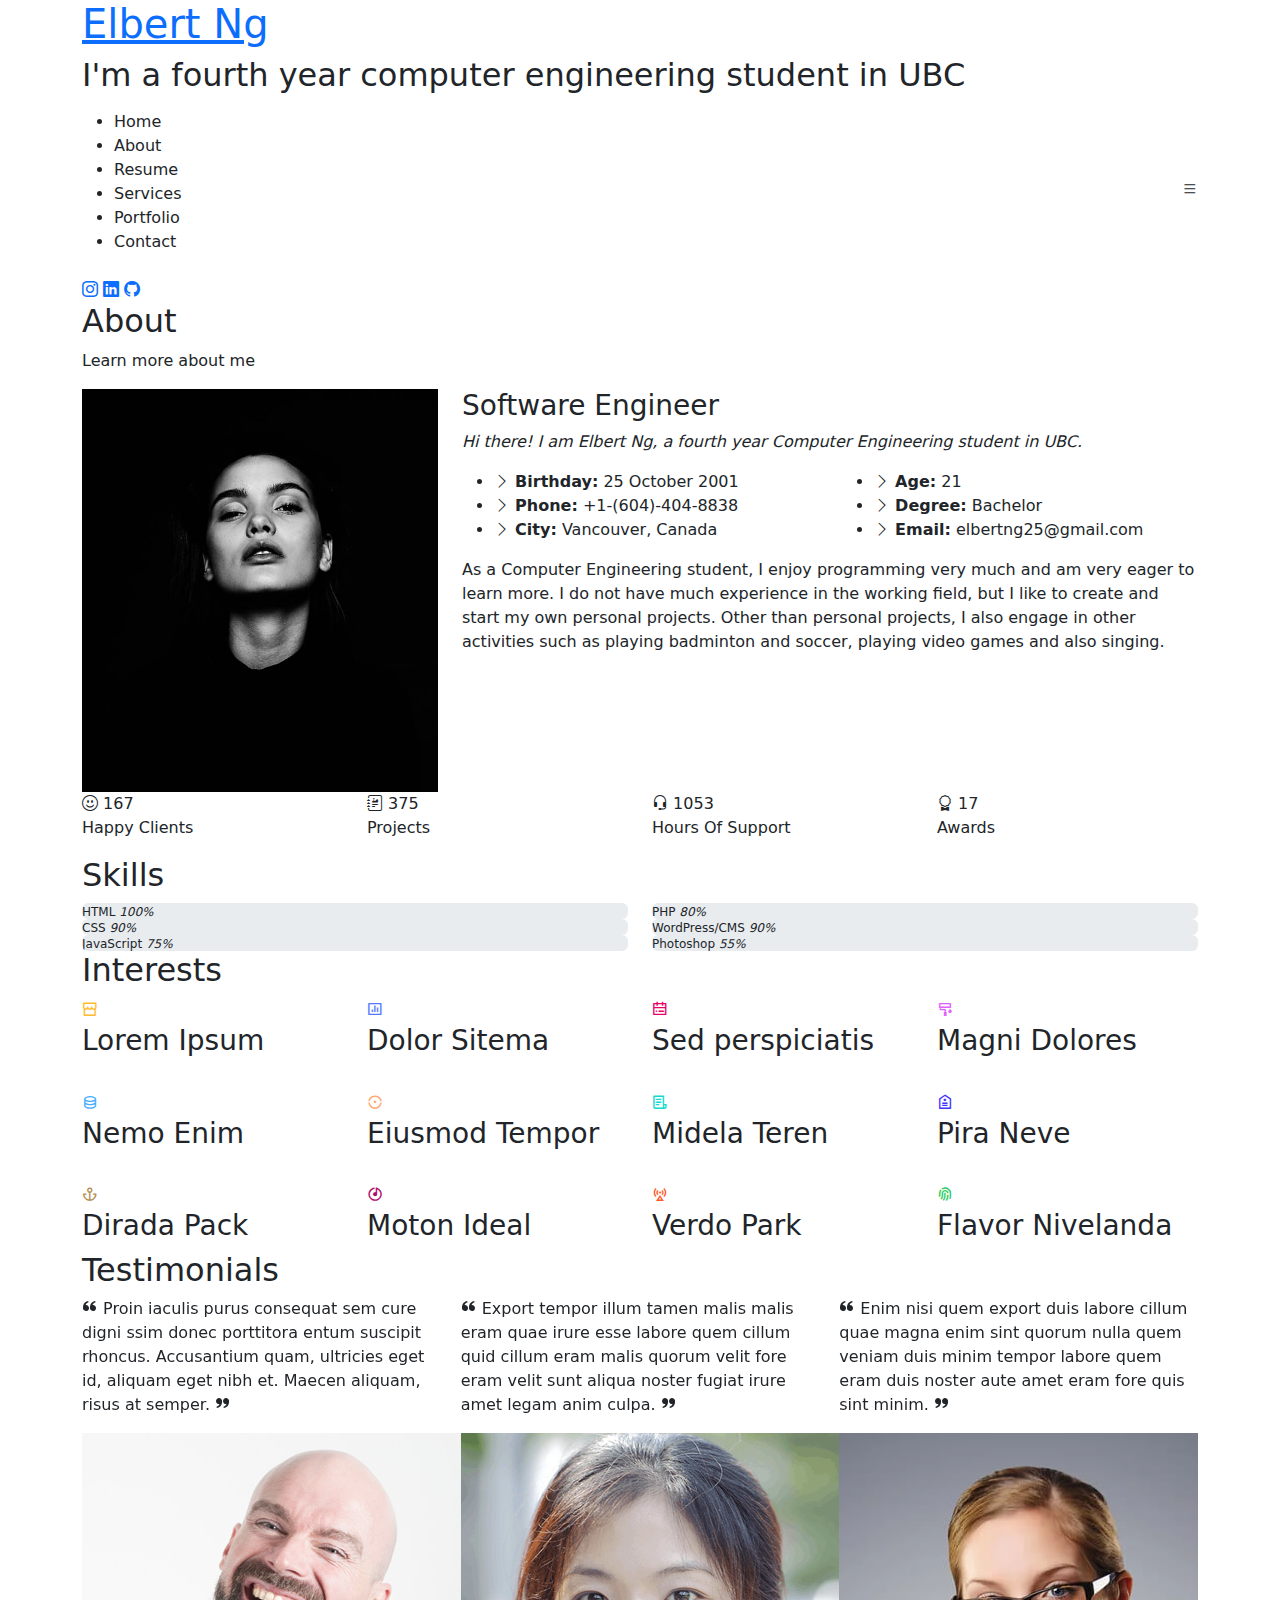
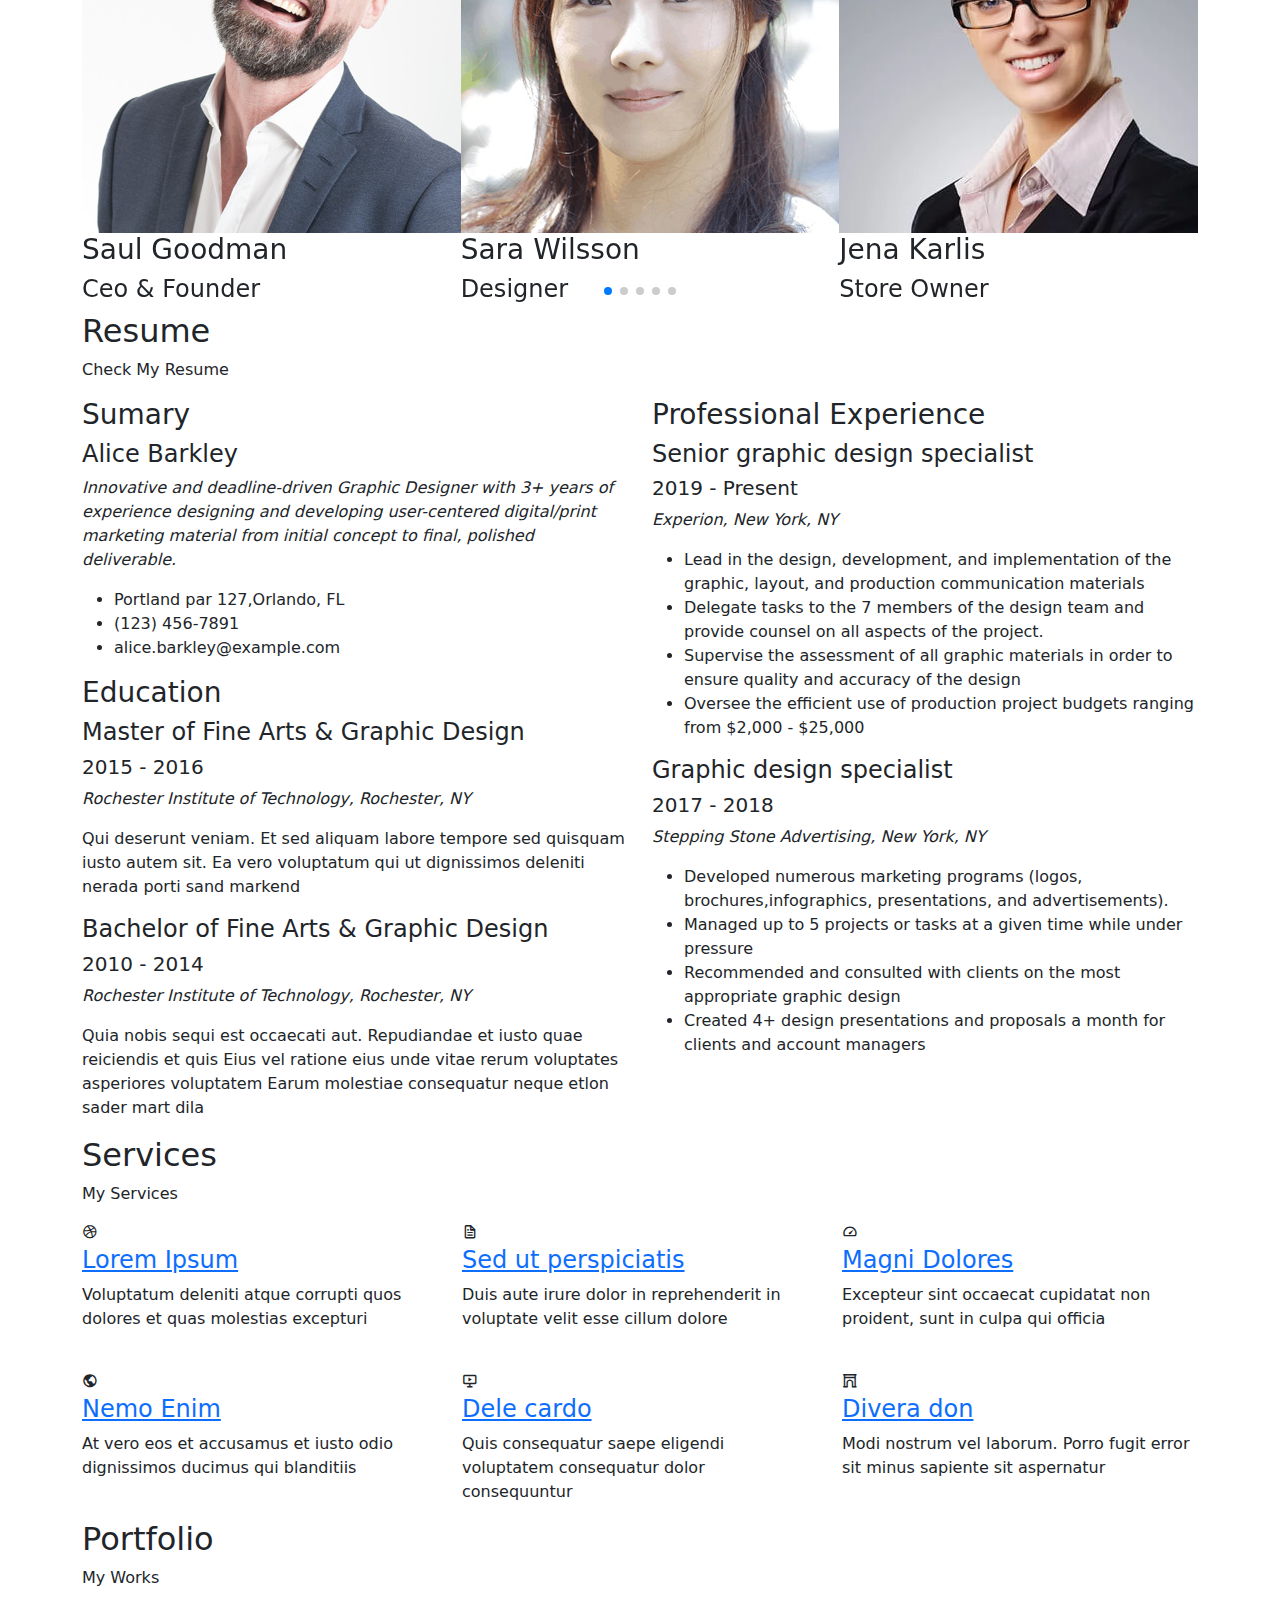
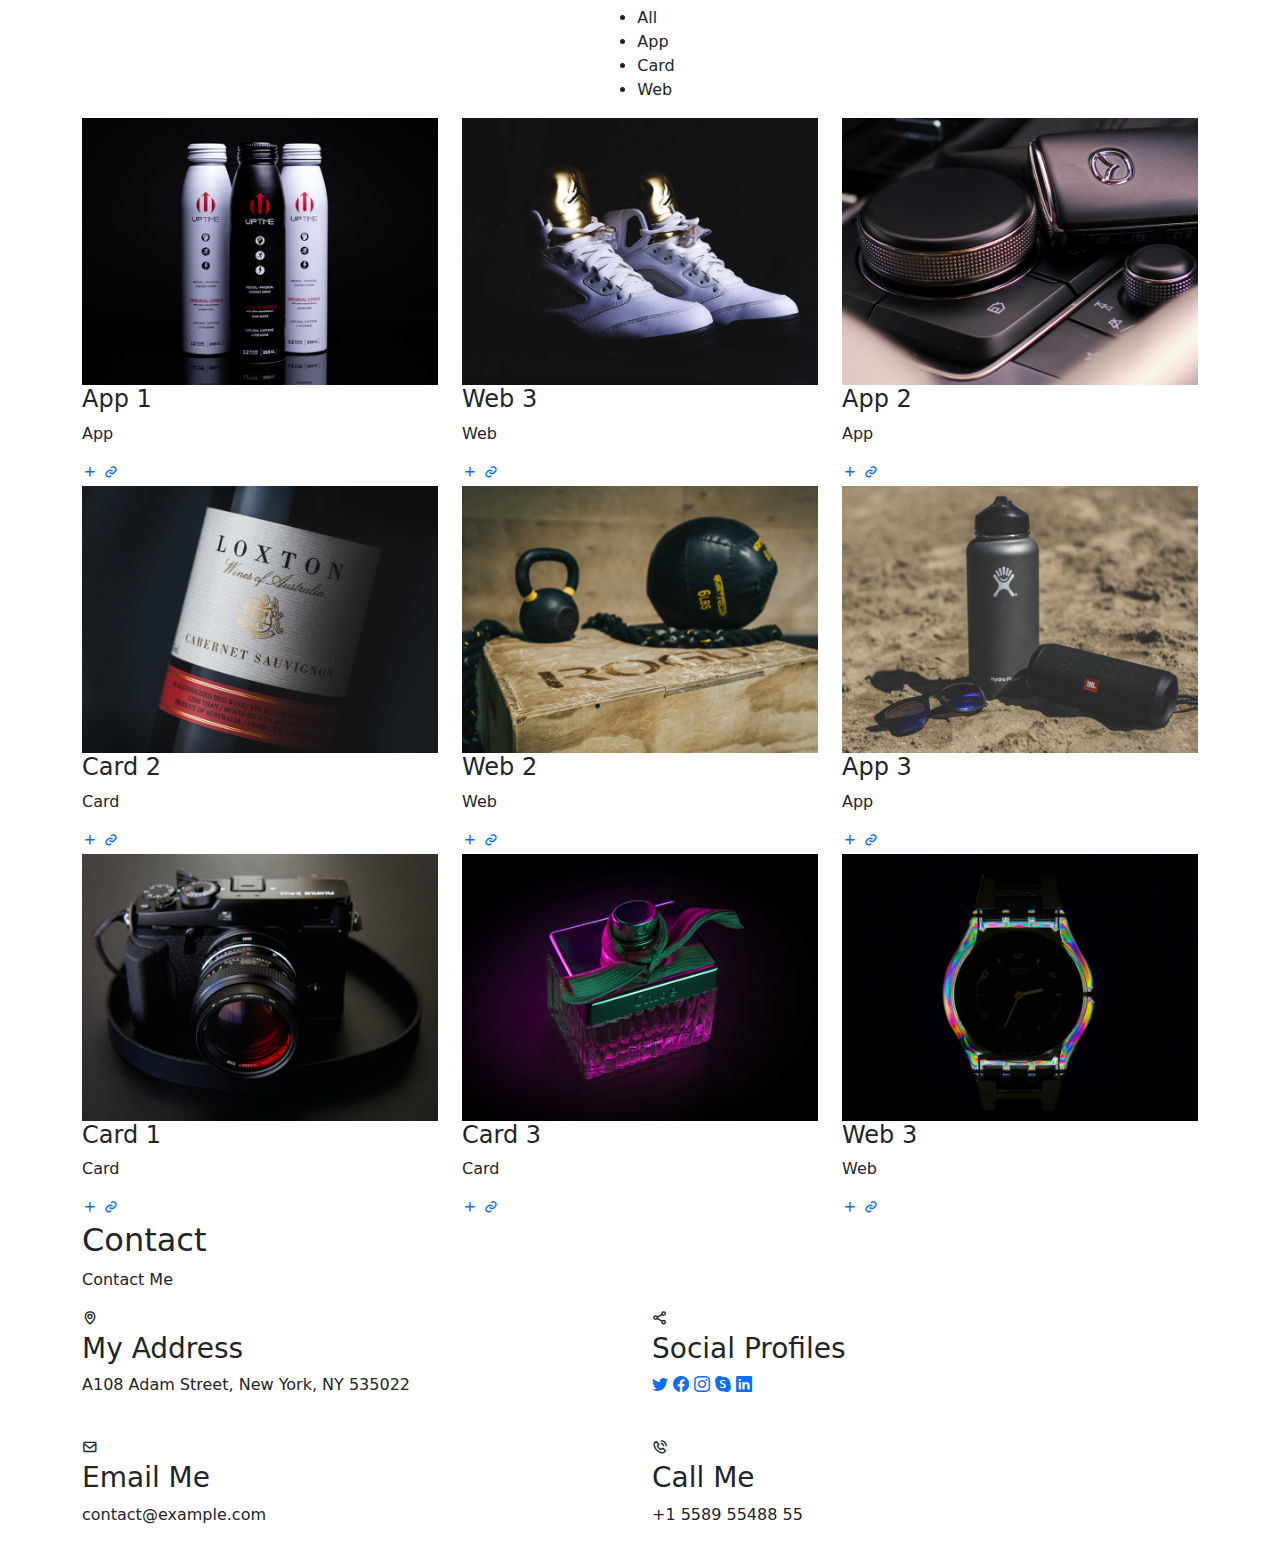
==== commit 9bdbb54d: "init" ====
--- a/Personal/index.html
+++ b/Personal/index.html
@@ -25,7 +25,7 @@
   <link href="assets/vendor/swiper/swiper-bundle.min.css" rel="stylesheet">
 
   <!-- Template Main CSS File -->
-  <link href="assets/css/style.css" rel="stylesheet">
+  <link href="assets/css/style.cs  el="stylesheet">
 
   <!-- =======================================================
   * Template Name: Personal - v4.9.0
@@ -43,7 +43,7 @@
 
       <h1><a href="index.html">Elbert Ng</a></h1>
       <!-- Uncomment below if you prefer to use an image logo -->
-      <!-- <a href="index.html" class="mr-auto"><img src="assets/img/logo.png" alt="" class="img-fluid"></a> -->
+      <!-- <a href="index.html" class="mr-auto"><img src="assets/img/bg.jpg" alt="" class="img-fluid"></a> -->
       <h2>I'm a fourth year <span>computer engineering</span> student in UBC</h2>
 
       <nav id="navbar" class="navbar">
@@ -59,10 +59,12 @@
       </nav><!-- .navbar -->
 
       <div class="social-links">
-        <a href="#" class="twitter"><i class="bi bi-twitter"></i></a>
-        <a href="#" class="facebook"><i class="bi bi-facebook"></i></a>
+        <!-- <a href="#" class="twitter"><i class="bi bi-twitter"></i></a> -->
+        <!-- <a href="#" class="facebook"><i class="bi bi-facebook"></i></a> -->
         <a href="#" class="instagram"><i class="bi bi-instagram"></i></a>
         <a href="#" class="linkedin"><i class="bi bi-linkedin"></i></a>
+        <a href="#" class="github"><i class="bi bi-github"></i></a>
+        <!-- <a href="#" class="instagram"><i class="bi bi-instagram"></i></a> -->
       </div>
 
     </div>
@@ -84,32 +86,32 @@
           <img src="assets/img/me.jpg" class="img-fluid" alt="">
         </div>
         <div class="col-lg-8 pt-4 pt-lg-0 content" data-aos="fade-left">
-          <h3>UI/UX &amp; Graphic Designer</h3>
+          <h3> Software Engineer </h3>
           <p class="fst-italic">
-            Lorem ipsum dolor sit amet, consectetur adipiscing elit, sed do eiusmod tempor incididunt ut labore et dolore
-            magna aliqua.
+            Hi there! I am Elbert Ng, a fourth year Computer Engineering student in UBC.
           </p>
           <div class="row">
             <div class="col-lg-6">
               <ul>
-                <li><i class="bi bi-chevron-right"></i> <strong>Birthday:</strong> <span>1 May 1995</span></li>
-                <li><i class="bi bi-chevron-right"></i> <strong>Website:</strong> <span>www.example.com</span></li>
-                <li><i class="bi bi-chevron-right"></i> <strong>Phone:</strong> <span>+123 456 7890</span></li>
-                <li><i class="bi bi-chevron-right"></i> <strong>City:</strong> <span>New York, USA</span></li>
+                <li><i class="bi bi-chevron-right"></i> <strong>Birthday:</strong> <span>25 October 2001</span></li>
+                <!-- <li><i class="bi bi-chevron-right"></i> <strong>Website:</strong> <span>www.example.com</span></li> -->
+                <li><i class="bi bi-chevron-right"></i> <strong>Phone:</strong> <span>+1-(604)-404-8838</span></li>
+                <li><i class="bi bi-chevron-right"></i> <strong>City:</strong> <span>Vancouver, Canada</span></li>
               </ul>
             </div>
             <div class="col-lg-6">
               <ul>
-                <li><i class="bi bi-chevron-right"></i> <strong>Age:</strong> <span>30</span></li>
-                <li><i class="bi bi-chevron-right"></i> <strong>Degree:</strong> <span>Master</span></li>
-                <li><i class="bi bi-chevron-right"></i> <strong>PhEmailone:</strong> <span>email@example.com</span></li>
-                <li><i class="bi bi-chevron-right"></i> <strong>Freelance:</strong> <span>Available</span></li>
+                <li><i class="bi bi-chevron-right"></i> <strong>Age:</strong> <span>21</span></li>
+                <li><i class="bi bi-chevron-right"></i> <strong>Degree:</strong> <span>Bachelor</span></li>
+                <li><i class="bi bi-chevron-right"></i> <strong>Email:</strong> <span>elbertng25@gmail.com</span></li>
+                <!-- <li><i class="bi bi-chevron-right"></i> <strong>Freelance:</strong> <span>Available</span></li> -->
               </ul>
             </div>
           </div>
           <p>
-            Officiis eligendi itaque labore et dolorum mollitia officiis optio vero. Quisquam sunt adipisci omnis et ut. Nulla accusantium dolor incidunt officia tempore. Et eius omnis.
-            Cupiditate ut dicta maxime officiis quidem quia. Sed et consectetur qui quia repellendus itaque neque. Aliquid amet quidem ut quaerat cupiditate. Ab et eum qui repellendus omnis culpa magni laudantium dolores.
+            As a Computer Engineering student, I enjoy programming very much and am very eager to learn more. I do not have much experience in 
+            the working field, but I like to create and start my own personal projects. Other than personal projects, I also engage in other activities such as
+            playing badminton and soccer, playing video games and also singing. 
           </p>
         </div>
       </div>
@@ -728,7 +730,7 @@
         </div>
       </div>
 
-      <form action="forms/contact.php" method="post" role="form" class="php-email-form mt-4">
+      <!-- <form action="forms/contact.php" method="post" role="form" class="php-email-form mt-4">
         <div class="row">
           <div class="col-md-6 form-group">
             <input type="text" name="name" class="form-control" id="name" placeholder="Your Name" required>
@@ -749,18 +751,18 @@
           <div class="sent-message">Your message has been sent. Thank you!</div>
         </div>
         <div class="text-center"><button type="submit">Send Message</button></div>
-      </form>
+      </form> -->
 
     </div>
   </section><!-- End Contact Section -->
 
-  <div class="credits">
+  <!-- <div class="credits"> -->
     <!-- All the links in the footer should remain intact. -->
     <!-- You can delete the links only if you purchased the pro version. -->
     <!-- Licensing information: https://bootstrapmade.com/license/ -->
     <!-- Purchase the pro version with working PHP/AJAX contact form: https://bootstrapmade.com/personal-free-resume-bootstrap-template/ -->
-    Designed by <a href="https://bootstrapmade.com/">BootstrapMade</a>
-  </div>
+    <!-- Designed by <a href="https://bootstrapmade.com/">BootstrapMade</a> -->
+  <!-- </div> -->
 
   <!-- Vendor JS Files -->
   <script src="assets/vendor/purecounter/purecounter_vanilla.js"></script>
